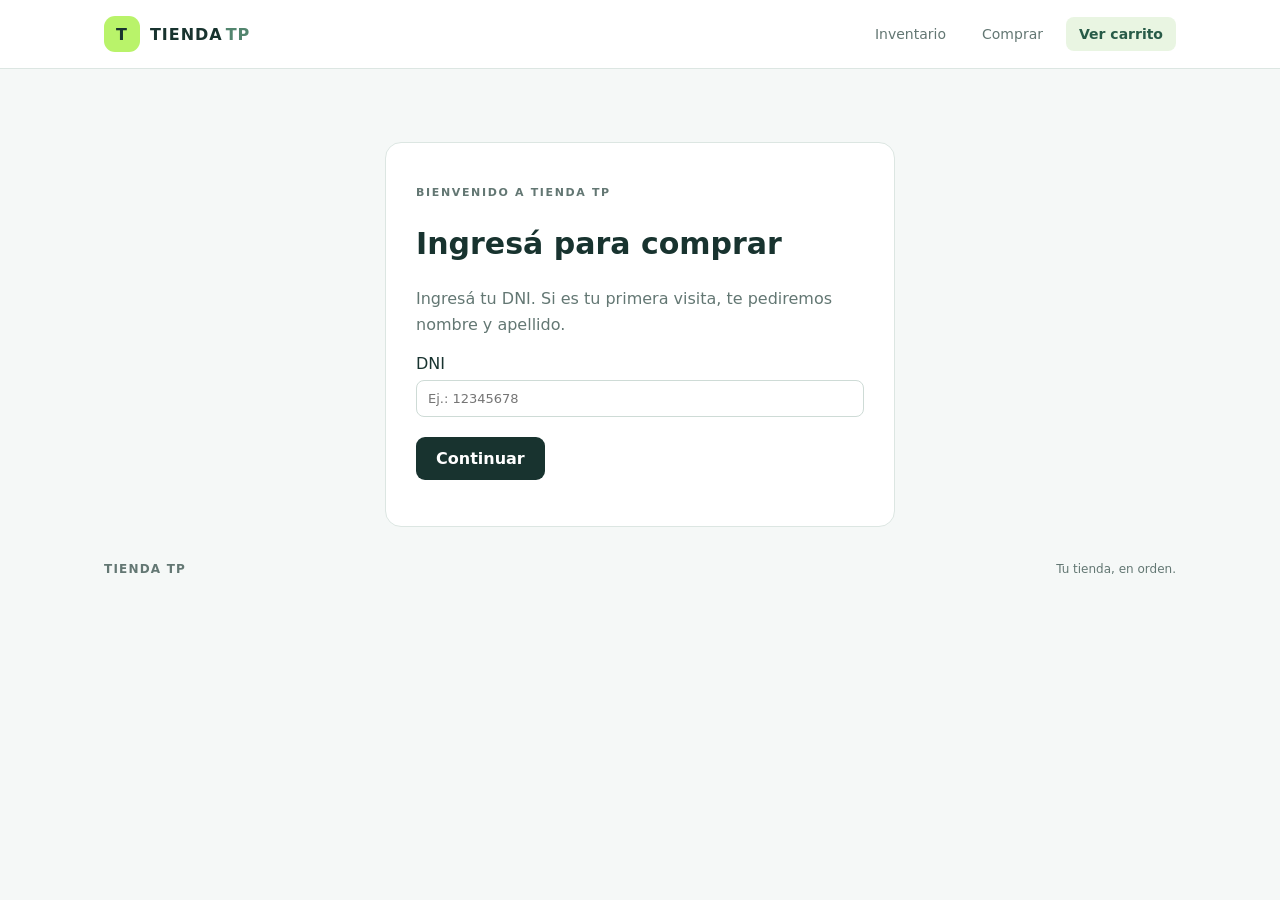
==== FRONTEND/carrito.html @ c948ed14 "Actualización de inventario, stock y transacciones" ====
<!DOCTYPE html>
<html lang="es"><head><meta charset="UTF-8"><meta name="viewport" content="width=device-width, initial-scale=1.0">
<title>Tu carrito | Tienda TP</title><link rel="stylesheet" href="estilos.css"><script src="portal.js" defer></script></head>
<body data-pagina="compra" data-vista="carrito">
<header class="encabezado"><div class="encabezado-interior">
<a class="marca" href="/compra.html"><span class="logo">T</span><span>TIENDA<span class="marca-detalle">TP</span></span></a>
<nav aria-label="Secciones"><a href="/">Inventario</a><a href="/compra.html">Comprar</a><a href="/carrito.html" class="activo" aria-current="page">Ver carrito</a></nav>
</div></header>
<div class="contenedor">
<section id="ingreso" class="acceso-cliente" aria-labelledby="titulo-ingreso">
<p class="antetitulo">BIENVENIDO A TIENDA TP</p><h1 id="titulo-ingreso">Ingresá para comprar</h1>
<p>Ingresá tu DNI. Si es tu primera visita, te pediremos nombre y apellido.</p>
<form id="formulario-ingreso"><label for="dni-ingreso">DNI</label>
<input id="dni-ingreso" name="dni" type="text" inputmode="numeric" autocomplete="off" maxlength="12" required placeholder="Ej.: 12345678">
<div id="datos-nuevo-cliente" hidden><label for="nombre-ingreso">Nombre</label><input id="nombre-ingreso" name="nombre" autocomplete="given-name" maxlength="100">
<label for="apellido-ingreso">Apellido</label><input id="apellido-ingreso" name="apellido" autocomplete="family-name" maxlength="100"></div>
<button class="boton-portal" id="continuar-ingreso" type="submit">Continuar</button>
<p id="estado-ingreso" role="status" aria-live="polite"></p></form></section>
<div id="identidad-cliente" class="identidad-cliente" hidden><span id="nombre-cliente"></span><button id="salir-cliente" type="button" class="boton-secundario">Salir</button></div>
<p id="mensaje-portal" role="status" aria-live="polite"></p>
<main id="portal-contenido" hidden>
<section class="introduccion"><div><p class="antetitulo">TU SELECCIÓN</p><h1>Tu carrito</h1><p class="descripcion">Revisá los productos que agregaste y tus reservas pendientes.</p></div><a href="/compra.html" class="boton-secundario">Seguir comprando</a></section>
<section class="catalogo" aria-labelledby="titulo-carrito"><h2 id="titulo-carrito">Productos para comprar</h2><p id="resumen-carrito"></p><ul id="detalle-carrito" class="lista-carrito"></ul><div class="pie-carrito"><div class="total-carrito"><span>Total estimado</span><strong id="total-carrito">$ 0</strong></div><button id="comprar-carrito" class="boton-portal" type="button" disabled>Comprar</button><button id="vaciar-carrito" class="boton-secundario" type="button" disabled>Vaciar carrito</button></div><p class="nota">Los precios y las existencias se verifican al confirmar la compra.</p></section>
<section class="catalogo bloque-carrito" aria-labelledby="titulo-reservas"><h2 id="titulo-reservas">En espera de stock</h2><p class="nota">Tus reservas respetan el orden de llegada. Al reponer stock se avisa al primer cliente.</p><ul id="reservas-carrito" class="lista-carrito"></ul></section>
<section class="catalogo bloque-carrito" aria-labelledby="titulo-avisos"><h2 id="titulo-avisos">Avisos de reposición</h2><ul id="avisos-carrito" class="lista-carrito"></ul></section>
<section class="catalogo bloque-carrito" aria-labelledby="titulo-compras"><h2 id="titulo-compras">Tus compras</h2><ul id="compras-cliente" class="lista-carrito"></ul></section>
<button id="actualizar-portal" class="boton-secundario" type="button">Actualizar</button></main><footer><span>TIENDA TP</span><p>Tu tienda, en orden.</p></footer></div></body></html>
---- FRONTEND/estilos.css ----
/* =====================================================================
   Hoja de estilos del sistema.
   Cada pantalla usa su propio diseño y sus estilos están acotados con
   body[data-pagina="..."] para que los nombres de clase repetidos
   (.encabezado, .marca, .catalogo...) no se mezclen entre pantallas.
   Al agregar reglas, anteponer el ámbito de la pantalla correspondiente.
   ===================================================================== */

/* ---------- Pantalla de inventario y clientes en espera (index.html) ---------- */

/*
 * estilos.css: define la presentación visual de la pantalla de inventario.
 * Configura colores, tipografía, encabezado persistente, tarjetas, tabla,
 * buscador, botones y mensajes de estado. Incluye estilos de accesibilidad
 * y reglas para adaptar la distribución a pantallas pequeñas.
 * Utiliza CSS puro, sin frameworks ni dependencias externas.
 */
:root { color-scheme: light; --tinta: #162f32; --secundario: #5f7276; --fondo: #f4f7f7; --linea: #e1e8e8; --verde: #a7e8d2; }
* { box-sizing: border-box; }
body[data-pagina="inventario"] { margin: 0; background: var(--fondo); color: var(--tinta); font-family: "Segoe UI", Arial, sans-serif; line-height: 1.5; }
body[data-pagina="inventario"] button, body[data-pagina="inventario"] input { font: inherit; }
body[data-pagina="inventario"] button, body[data-pagina="inventario"] a, body[data-pagina="inventario"] input, body[data-pagina="inventario"] .tabla-contenedor { -webkit-tap-highlight-color: transparent; }
body[data-pagina="inventario"] :focus-visible { outline: 3px solid #247f69; outline-offset: 4px; }
body[data-pagina="inventario"] [hidden] { display: none !important; }
body[data-pagina="inventario"] .encabezado { position: sticky; top: 0; z-index: 5; background: #142d30; color: white; }
body[data-pagina="inventario"] .encabezado-interior { max-width: 1220px; margin: auto; min-height: 86px; display: flex; align-items: center; gap: 48px; padding: 16px 32px; }
body[data-pagina="inventario"] .marca { display: inline-flex; align-items: center; gap: 12px; color: white; text-decoration: none; font-size: 21px; font-weight: 750; letter-spacing: 1px; white-space: nowrap; }
body[data-pagina="inventario"] .logotipo { width: 40px; height: 40px; color: var(--verde); }
body[data-pagina="inventario"] .marca-detalle { margin-left: 5px; font-weight: 400; color: var(--verde); }
body[data-pagina="inventario"] .seccion-actual { align-self: stretch; display: flex; align-items: center; border-bottom: 2px solid var(--verde); padding: 0 4px; font-size: 14px; }
body[data-pagina="inventario"] .etiqueta-encabezado { margin-left: auto; color: #bed1d2; font-size: 13px; }
body[data-pagina="inventario"] .contenedor { max-width: 1220px; margin: auto; padding: 46px 32px 20px; }
body[data-pagina="inventario"] .introduccion { display: flex; justify-content: space-between; align-items: center; gap: 24px; margin-bottom: 30px; }
body[data-pagina="inventario"] .antetitulo { color: #367764; font-size: 11px; letter-spacing: 2px; font-weight: 750; margin: 0 0 8px; }
body[data-pagina="inventario"] h1 { font-size: clamp(32px, 4vw, 44px); letter-spacing: -1.6px; line-height: 1.15; margin: 0 0 10px; }
body[data-pagina="inventario"] .descripcion { margin: 0; color: var(--secundario); font-size: 15px; }
body[data-pagina="inventario"] .boton { display: inline-flex; align-items: center; justify-content: center; gap: 9px; border: 1px solid #193c3a; border-radius: 9px; padding: 11px 18px; color: white; background: #193c3a; cursor: pointer; font-size: 14px; font-weight: 600; }
body[data-pagina="inventario"] .boton:hover:not(:disabled) { background: #26544b; }
body[data-pagina="inventario"] .boton:disabled { opacity: .6; cursor: wait; }
body[data-pagina="inventario"] .boton svg { width: 18px; height: 18px; fill: none; stroke: currentColor; stroke-width: 1.7; stroke-linecap: round; stroke-linejoin: round; }
body[data-pagina="inventario"] .resumen { display: grid; grid-template-columns: repeat(3, 1fr); gap: 18px; margin-bottom: 30px; }
body[data-pagina="inventario"] .tarjeta { padding: 22px 24px; border: 1px solid var(--linea); border-radius: 12px; background: white; }
body[data-pagina="inventario"] .tarjeta p { margin: 0 0 7px; font-size: 13px; color: var(--secundario); }
body[data-pagina="inventario"] .tarjeta strong { display: block; font-size: 34px; letter-spacing: -1px; font-weight: 650; line-height: 1.3; font-variant-numeric: tabular-nums; }
body[data-pagina="inventario"] .tarjeta span { display: block; margin-top: 6px; color: var(--secundario); font-size: 12px; }
body[data-pagina="inventario"] .tarjeta-destacada { background: #e9f4ef; border-color: #d2e7dc; }
body[data-pagina="inventario"] .catalogo { background: white; border: 1px solid var(--linea); border-radius: 12px; overflow: hidden; }
body[data-pagina="inventario"] .barra-catalogo { display: flex; justify-content: space-between; align-items: center; gap: 24px; padding: 24px; }
body[data-pagina="inventario"] h2 { margin: 0; font-size: 18px; font-weight: 650; letter-spacing: -.3px; }
body[data-pagina="inventario"] .barra-catalogo p { margin: 4px 0 0; color: var(--secundario); font-size: 12px; }
body[data-pagina="inventario"] .buscador { width: 285px; }
body[data-pagina="inventario"] .buscador label { display: block; color: var(--secundario); font-size: 12px; margin-bottom: 5px; }
body[data-pagina="inventario"] .buscador input { width: 100%; border: 1px solid #cedada; border-radius: 8px; background: #fbfcfc; color: var(--tinta); padding: 9px 12px; font-size: 14px; }
body[data-pagina="inventario"] .tabla-contenedor { overflow-x: auto; }
body[data-pagina="inventario"] table { border-collapse: collapse; width: 100%; min-width: 670px; text-align: left; font-size: 14px; }
body[data-pagina="inventario"] thead { background: #f6f8f8; }
body[data-pagina="inventario"] th { padding: 13px 24px; color: var(--secundario); font-size: 11px; text-transform: uppercase; letter-spacing: .7px; font-weight: 650; border-top: 1px solid var(--linea); border-bottom: 1px solid var(--linea); }
body[data-pagina="inventario"] td { padding: 17px 24px; border-bottom: 1px solid #edf1f1; }
body[data-pagina="inventario"] tbody tr:last-child td { border-bottom: 0; }
body[data-pagina="inventario"] tbody tr:hover { background: #fafcfb; }
body[data-pagina="inventario"] td:first-child { color: #718286; font-size: 12px; }
body[data-pagina="inventario"] td:nth-child(2) { font-weight: 600; }
body[data-pagina="inventario"] .numero { text-align: right; font-variant-numeric: tabular-nums; white-space: nowrap; }
body[data-pagina="inventario"] .disponibilidad { display: inline-flex; align-items: center; gap: 6px; border-radius: 20px; background: #eaf6ef; color: #236141; padding: 4px 9px; font-size: 11px; white-space: nowrap; }
body[data-pagina="inventario"] .disponibilidad::before { content: ""; width: 5px; height: 5px; border-radius: 50%; background: currentColor; }
body[data-pagina="inventario"] .agotado { background: #fff1e6; color: #8d4e1d; }
body[data-pagina="inventario"] .estado { text-align: center; padding: 48px 24px; margin: 0; color: var(--secundario); border-top: 1px solid var(--linea); }
body[data-pagina="inventario"] .estado.error { color: #9b3434; background: #fff8f8; }
body[data-pagina="inventario"] .pie-catalogo { display: flex; justify-content: space-between; gap: 16px; padding: 15px 24px; border-top: 1px solid var(--linea); color: var(--secundario); font-size: 11px; }
body[data-pagina="inventario"] .pie-pagina { display: flex; justify-content: space-between; align-items: center; gap: 16px; padding: 24px 0 10px; color: var(--secundario); font-size: 11px; }
body[data-pagina="inventario"] .pie-pagina > span { letter-spacing: 1px; font-weight: 700; }
body[data-pagina="inventario"] .pie-pagina p { margin: 0; }
body[data-pagina="inventario"] .solo-lectores, body[data-pagina="inventario"] .saltar-contenido:not(:focus) { position: absolute; width: 1px; height: 1px; padding: 0; margin: -1px; overflow: hidden; clip: rect(0,0,0,0); white-space: nowrap; border: 0; }
body[data-pagina="inventario"] .saltar-contenido:focus { position: fixed; top: 12px; left: 12px; padding: 12px; z-index: 10; color: var(--tinta); background: white; }
@media (max-width: 700px) {
    body[data-pagina="inventario"] .encabezado-interior { min-height: 74px; padding: 14px 20px; gap: 24px; }
    body[data-pagina="inventario"] .etiqueta-encabezado { display: none; }
    body[data-pagina="inventario"] .seccion-actual { margin-left: auto; }
    body[data-pagina="inventario"] .contenedor { padding: 30px 18px 18px; }
    body[data-pagina="inventario"] .introduccion { align-items: flex-start; flex-direction: column; gap: 18px; }
    body[data-pagina="inventario"] .resumen { gap: 10px; }
    body[data-pagina="inventario"] .tarjeta { padding: 16px 12px; }
    body[data-pagina="inventario"] .tarjeta p { min-height: 36px; font-size: 12px; }
    body[data-pagina="inventario"] .tarjeta strong { font-size: 27px; }
    body[data-pagina="inventario"] .tarjeta span { font-size: 10px; }
    body[data-pagina="inventario"] .barra-catalogo { padding: 20px 16px; flex-direction: column; align-items: stretch; gap: 16px; }
    body[data-pagina="inventario"] .buscador { width: 100%; }
    body[data-pagina="inventario"] .pie-catalogo, body[data-pagina="inventario"] .pie-pagina { flex-direction: column; gap: 6px; }
    body[data-pagina="inventario"] .pie-catalogo { padding: 14px 16px; }
}

/* Presentación del formulario de alta y edición. */
body[data-pagina="inventario"] .alta-producto {
    background: white;
    border: 1px solid var(--linea);
    border-radius: 12px;
    padding: 24px;
    margin-bottom: 30px;
}

body[data-pagina="inventario"] #campos-producto {
    border: 0;
    padding: 0;
    margin: 20px 0 0;
    min-width: 0;
}

body[data-pagina="inventario"] .campos-alta {
    display: grid;
    grid-template-columns: 2fr 1fr 1fr;
    gap: 16px;
    margin-bottom: 18px;
}

body[data-pagina="inventario"] .campos-alta label {
    display: block;
    margin-bottom: 6px;
    font-size: 13px;
}

body[data-pagina="inventario"] .campos-alta input {
    width: 100%;
    min-width: 0;
    padding: 10px 12px;
    border: 1px solid #cedada;
    border-radius: 8px;
    color: var(--tinta);
}

body[data-pagina="inventario"] #mensaje-producto {
    color: #236141;
    font-size: 14px;
}

body[data-pagina="inventario"] #mensaje-producto:empty {
    display: none;
}

body[data-pagina="inventario"] #mensaje-producto.error {
    color: #9b3434;
}

/* Acción para cargar un producto en el formulario de edición. */
body[data-pagina="inventario"] .boton-editar {
    border: 1px solid #cedada;
    border-radius: 7px;
    padding: 6px 12px;
    background: white;
    color: var(--tinta);
    cursor: pointer;
    font: inherit;
    font-size: 12px;
}

body[data-pagina="inventario"] .boton-editar:hover {
    background: #e9f4ef;
}

/* Acción para eliminar un producto del inventario. */
body[data-pagina="inventario"] .boton-eliminar {
    margin-left: 6px;
    border: 1px solid #e0b9b9;
    border-radius: 7px;
    padding: 6px 12px;
    background: white;
    color: #9b3434;
    cursor: pointer;
    font: inherit;
    font-size: 12px;
}

body[data-pagina="inventario"] .boton-eliminar:hover {
    background: #fbeaea;
}

body[data-pagina="inventario"] #cancelar-edicion {
    margin-left: 8px;
    background: white;
    color: var(--tinta);
}

body[data-pagina="inventario"] #cancelar-edicion:hover {
    background: #e9f4ef;
}

@media (max-width: 700px) {
    body[data-pagina="inventario"] .campos-alta {
        grid-template-columns: 1fr;
    }
}
/* Clientes en espera: formulario y orden FIFO del producto seleccionado. */
body[data-pagina="inventario"] select { font: inherit; }
body[data-pagina="inventario"] select:focus-visible { outline: 3px solid #247f69; outline-offset: 4px; }
body[data-pagina="inventario"] .seccion-esperas { margin-top: 30px; padding: 24px; background: white; border: 1px solid var(--linea); border-radius: 12px; scroll-margin-top: 110px; }
body[data-pagina="inventario"] .cabecera-esperas { display: flex; align-items: flex-start; justify-content: space-between; gap: 24px; }
body[data-pagina="inventario"] .cabecera-esperas p, body[data-pagina="inventario"] .ayuda-espera, body[data-pagina="inventario"] #estado-cola { color: var(--secundario); font-size: 13px; }
body[data-pagina="inventario"] .cabecera-esperas p { margin: 7px 0 20px; }
body[data-pagina="inventario"] .cabecera-esperas .boton { flex-shrink: 0; }
body[data-pagina="inventario"] #campos-espera { border: 0; padding: 0; margin: 0; min-width: 0; }
body[data-pagina="inventario"] .campos-espera { display: grid; grid-template-columns: 1fr 1fr; gap: 16px; }
body[data-pagina="inventario"] .campos-espera > div { min-width: 0; }
body[data-pagina="inventario"] .campos-espera label { display: block; margin-bottom: 6px; font-size: 13px; }
body[data-pagina="inventario"] .campos-espera select { width: 100%; min-width: 0; padding: 10px 12px; border: 1px solid #cedada; border-radius: 8px; color: var(--tinta); background: white; }
body[data-pagina="inventario"] .campos-espera select:disabled { background: #f4f7f7; color: var(--secundario); }
body[data-pagina="inventario"] .ayuda-espera { margin: 10px 0; }
body[data-pagina="inventario"] .mensaje-espera { color: #236141; font-size: 14px; }
body[data-pagina="inventario"] .mensaje-espera:empty { display: none; }
body[data-pagina="inventario"] .mensaje-espera.error, body[data-pagina="inventario"] .ayuda-espera.error, body[data-pagina="inventario"] #estado-cola.error { color: #9b3434; }
body[data-pagina="inventario"] .cola-espera { margin-top: 24px; border-top: 1px solid var(--linea); padding-top: 20px; }
body[data-pagina="inventario"] .cola-espera h3 { margin: 0; font-size: 16px; }
body[data-pagina="inventario"] #lista-esperas { padding-left: 28px; margin-bottom: 0; }
body[data-pagina="inventario"] #lista-esperas li { padding: 12px 8px; border-bottom: 1px solid var(--linea); overflow-wrap: anywhere; }
body[data-pagina="inventario"] #lista-esperas li:last-child { border-bottom: 0; }
body[data-pagina="inventario"] #lista-esperas li::marker { color: #367764; font-weight: bold; }
body[data-pagina="inventario"] .detalle-espera { display: block; margin-top: 5px; color: var(--secundario); font-size: 12px; }
body[data-pagina="inventario"] .primero-espera { display: inline-block; margin-left: 10px; padding: 3px 8px; border-radius: 20px; color: #236141; background: #eaf6ef; font-size: 11px; }
body[data-pagina="inventario"] .boton-espera { margin: 6px 0 0 6px; border: 1px solid #9bc9ba; border-radius: 7px; padding: 6px 12px; background: #e9f4ef; color: #193c3a; cursor: pointer; font-size: 12px; }
body[data-pagina="inventario"] .boton-espera:hover { background: #d5ecdf; }
body[data-pagina="inventario"] .notificacion-reposicion { padding: 20px 24px; margin-bottom: 30px; border: 1px solid #9bc9ba; border-left: 4px solid #367764; border-radius: 10px; background: #e9f4ef; overflow-wrap: anywhere; }
body[data-pagina="inventario"] .notificacion-reposicion p { margin: 8px 0 0; font-size: 14px; }
body[data-pagina="inventario"] .notificacion-reposicion p:last-child { font-size: 12px; color: var(--secundario); }
@media (max-width: 700px) {
    body[data-pagina="inventario"] .seccion-esperas { padding: 20px 16px; scroll-margin-top: 95px; }
    body[data-pagina="inventario"] .cabecera-esperas { flex-direction: column; gap: 0; margin-bottom: 18px; }
    body[data-pagina="inventario"] .campos-espera { grid-template-columns: 1fr; }
    body[data-pagina="inventario"] .notificacion-reposicion { padding: 18px 16px; }
}

/* Navegación entre inventario y apartado de compra. */
body[data-pagina="inventario"] .navegacion-principal { display: flex; align-items: stretch; gap: 18px; margin-left: auto; }
body[data-pagina="inventario"] .navegacion-principal a { color: inherit; text-decoration: none; }
body[data-pagina="inventario"] .navegacion-principal .enlace-seccion { display: flex; align-items: center; padding: 0 4px; color: #bed1d2; font-size: 14px; }
body[data-pagina="inventario"] .navegacion-principal .enlace-seccion:hover,
body[data-pagina="inventario"] .navegacion-principal .enlace-seccion:focus-visible { color: white; }


/* ---------- Pantalla de compra (compra.html) ---------- */

body[data-pagina="compra"] {
    font-family:Inter,ui-sans-serif,system-ui,-apple-system,BlinkMacSystemFont,"Segoe UI",sans-serif;
    color:#18332f;
    background:#f5f8f7;
    font-synthesis:none;
    text-rendering:optimizeLegibility;
    --tinta:#18332f;
    --secundario:#637773;
    --linea:#dce6e2;
    --verde:#b9f36a;
    --verde-oscuro:#285b48;
}

body[data-pagina="compra"] * {
    box-sizing:border-box;
}

body[data-pagina="compra"] {
    margin:0;
}

body[data-pagina="compra"] .encabezado {
    background:#fff;
    border-bottom:1px solid var(--linea);
}

body[data-pagina="compra"] .encabezado-interior {
    max-width:1120px;
    margin:auto;
    padding:16px 24px;
    display:flex;
    align-items:center;
    justify-content:space-between;
    gap:20px;
}

body[data-pagina="compra"] .marca {
    display:flex;
    align-items:center;
    gap:10px;
    text-decoration:none;
    color:var(--tinta);
    font-weight:850;
    letter-spacing:.06em;
}

body[data-pagina="compra"] .logo {
    display:grid;
    place-items:center;
    width:36px;
    height:36px;
    border-radius:11px;
    background:var(--verde);
    color:#18332f;
}

body[data-pagina="compra"] .marca-detalle {
    color:#52856e;
    margin-left:3px;
}

body[data-pagina="compra"] .encabezado nav {
    display:flex;
    gap:10px;
}

body[data-pagina="compra"] .encabezado nav a {
    padding:9px 13px;
    border-radius:8px;
    text-decoration:none;
    color:var(--secundario);
    font-size:14px;
}

body[data-pagina="compra"] .encabezado nav a.activo {
    background:#e9f5e2;
    color:#285b48;
    font-weight:700;
}

body[data-pagina="compra"] .encabezado nav a:hover {
    background: #e9f5e2;
    color: #285b48;
}

body[data-pagina="compra"] .encabezado nav a.activo:hover {
    background: #d8ebce;
    color: #18332f;
}

body[data-pagina="compra"] .contenedor {
    max-width:1120px;
    margin:0 auto;
    padding:38px 24px;
}

body[data-pagina="compra"] .introduccion {
    display:flex;
    justify-content:space-between;
    align-items:center;
    gap:20px;
    margin-bottom:28px;
}

body[data-pagina="compra"] .antetitulo {
    font-size:11px;
    font-weight:800;
    letter-spacing:.15em;
    color:#52856e;
}

body[data-pagina="compra"] .introduccion h1 {
    font-size:clamp(30px,4vw,42px);
    letter-spacing:-.04em;
    margin:8px 0;
}

body[data-pagina="compra"] .descripcion {
    margin:0;
    color:var(--secundario);
}

body[data-pagina="compra"] h2 {
    font-size:19px;
    letter-spacing:-.02em;
    margin:0 0 7px;
}

body[data-pagina="compra"] .boton-secundario {
    display:inline-flex;
    align-items:center;
    justify-content:center;
    border:1px solid #cbd9d4;
    border-radius:9px;
    background:#fff;
    color:var(--tinta);
    padding:10px 14px;
    text-decoration:none;
    font-weight:650;
    font-size:13px;
    cursor:pointer;
}

body[data-pagina="compra"] .boton-secundario:disabled {
    opacity:.45;
    cursor:not-allowed;
}

body[data-pagina="compra"] .panel-carrito {
    display:flex;
    align-items:center;
    gap:22px;
    padding:20px 22px;
    background:#fff;
    border:1px solid var(--linea);
    border-radius:14px;
    margin:28px 0;
}

body[data-pagina="compra"] .panel-carrito>div:first-child {
    flex:1;
}

body[data-pagina="compra"] .panel-carrito p,

body[data-pagina="compra"] .cabecera-catalogo p {
    margin:0;
    color:var(--secundario);
    font-size:13px;
}

body[data-pagina="compra"] .total-carrito {
    display:flex;
    flex-direction:column;
    gap:3px;
}

body[data-pagina="compra"] .total-carrito span {
    font-size:12px;
    color:var(--secundario);
}

body[data-pagina="compra"] .total-carrito strong {
    font-size:21px;
    font-variant-numeric:tabular-nums;
}

body[data-pagina="compra"] .catalogo {
    background:#fff;
    border:1px solid var(--linea);
    border-radius:14px;
    padding:24px;
}

body[data-pagina="compra"] .cabecera-catalogo {
    display:flex;
    align-items:flex-start;
    justify-content:space-between;
    gap:22px;
    margin-bottom:20px;
}

body[data-pagina="compra"] .filtros {
    display:grid;
    grid-template-columns:auto minmax(140px,210px);
    align-items:center;
    gap:8px 10px;
}

body[data-pagina="compra"] .filtros label {
    font-size:12px;
    color:var(--secundario);
}

body[data-pagina="compra"] input,

body[data-pagina="compra"] select {
    min-width:0;
    width:100%;
    padding:10px 11px;
    border:1px solid #cedbd6;
    border-radius:8px;
    background:white;
    color:var(--tinta);
    font:inherit;
    font-size:13px;
}

body[data-pagina="compra"] input:disabled,

body[data-pagina="compra"] select:disabled {
    background:#f4f7f6;
}

body[data-pagina="compra"] #estado {
    padding:16px;
    border-radius:9px;
    background:#f5f8f7;
    color:var(--secundario);
    font-size:14px;
}

body[data-pagina="compra"] #estado.error {
    color:#923d35;
    background:#fff0ee;
}

body[data-pagina="compra"] .productos {
    display:grid;
    grid-template-columns:repeat(3,minmax(0,1fr));
    gap:14px;
}

body[data-pagina="compra"] .producto {
    display:flex;
    flex-direction:column;
    gap:12px;
    padding:18px;
    border:1px solid var(--linea);
    border-radius:12px;
    min-width:0;
}

body[data-pagina="compra"] .producto:hover {
    border-color:#a6c7b9;
}

body[data-pagina="compra"] .producto-superior {
    display:flex;
    justify-content:space-between;
    align-items:center;
    gap:8px;
}

body[data-pagina="compra"] .id-producto {
    font-size:11px;
    color:var(--secundario);
}

body[data-pagina="compra"] .etiqueta-popular {
    font-size:11px;
    font-weight:700;
    padding:5px 8px;
    border-radius:20px;
    background:#edf7df;
    color:#426d2b;
    white-space:nowrap;
}

body[data-pagina="compra"] .producto h3 {
    margin:0;
    font-size:17px;
    overflow-wrap:anywhere;
}

body[data-pagina="compra"] .precio {
    font-size:23px;
    font-weight:800;
    letter-spacing:-.03em;
}

body[data-pagina="compra"] .stock {
    font-size:12px;
    color:var(--secundario);
}

body[data-pagina="compra"] .stock.agotado {
    color:#a2443b;
}

body[data-pagina="compra"] .agregar {
    width:100%;
    margin-top:auto;
    border:0;
    border-radius:8px;
    padding:11px;
    background:var(--tinta);
    color:white;
    font-weight:700;
    cursor:pointer;
}

body[data-pagina="compra"] .agregar:hover:not(:disabled) {
    background: #285b48;
    color: #ffffff;
}

body[data-pagina="compra"] .agregar:disabled {
    background:#dce4e0;
    color:#74817c;
    cursor:not-allowed;
}

body[data-pagina="compra"] .nota {
    margin:20px 0 0;
    font-size:12px;
    color:var(--secundario);
    line-height:1.5;
}

body[data-pagina="compra"] footer {
    display:flex;
    justify-content:space-between;
    gap:15px;
    margin-top:30px;
    color:var(--secundario);
    font-size:12px;
}

body[data-pagina="compra"] footer span {
    font-weight:800;
    letter-spacing:.1em;
}

body[data-pagina="compra"] footer p {
    margin:0;
}

@media(max-width:800px) {
    body[data-pagina="compra"] .productos {
        grid-template-columns:repeat(2,minmax(0,1fr));
    }
    body[data-pagina="compra"] .cabecera-catalogo {
        flex-direction:column;
    }
    body[data-pagina="compra"] .filtros {
        width:100%;
        grid-template-columns:110px minmax(0,1fr);
    }
}

@media(max-width:520px) {
    body[data-pagina="compra"] .encabezado-interior,
    body[data-pagina="compra"] .introduccion {
        align-items:flex-start;
    }
    body[data-pagina="compra"] .encabezado-interior {
        padding:14px 16px;
    }
    body[data-pagina="compra"] .contenedor {
        padding:26px 15px;
    }
    body[data-pagina="compra"] .introduccion {
        flex-direction:column;
    }
    body[data-pagina="compra"] .panel-carrito {
        align-items:flex-start;
        flex-wrap:wrap;
        padding:16px;
    }
    body[data-pagina="compra"] .panel-carrito>div:first-child {
        flex-basis:100%;
    }
    body[data-pagina="compra"] .productos {
        grid-template-columns:1fr;
    }
    body[data-pagina="compra"] .catalogo {
        padding:17px;
    }
    body[data-pagina="compra"] .filtros {
        grid-template-columns:1fr;
    }
    body[data-pagina="compra"] .filtros label {
        margin-top:5px;
    }
    body[data-pagina="compra"] footer {
        flex-direction:column;
    }
}
/* Ingreso, carrito y reservas del portal del cliente. */
body[data-pagina="compra"] [hidden] { display:none !important; }
body[data-pagina="compra"] .boton-secundario { display:inline-flex; align-items:center; justify-content:center; text-decoration:none; }
body[data-pagina="compra"] .boton-portal { background:var(--tinta);color:white;border:0;border-radius:9px;padding:12px 20px;font:inherit;font-weight:700;cursor:pointer; }
body[data-pagina="compra"] button:disabled { opacity:.5;cursor:not-allowed; }
body[data-pagina="compra"] .acceso-cliente { max-width:510px;margin:35px auto;padding:30px;background:white;border:1px solid var(--linea);border-radius:16px; }
body[data-pagina="compra"] .acceso-cliente h1 { font-size:30px; }
body[data-pagina="compra"] .acceso-cliente p { line-height:1.6;color:var(--secundario); }
body[data-pagina="compra"] .acceso-cliente label { display:block;margin:15px 0 7px; }
body[data-pagina="compra"] .acceso-cliente .boton-portal { margin-top:20px; }
body[data-pagina="compra"] .identidad-cliente { display:flex;justify-content:space-between;align-items:center;gap:12px;margin-bottom:25px; }
body[data-pagina="compra"] #mensaje-portal:not(:empty) { padding:15px 18px;background:#edf7df;border:1px solid #cce3bd;border-radius:10px;line-height:1.6; }
body[data-pagina="compra"] .error { color:#a2443b; }
body[data-pagina="compra"] #mensaje-portal.error { background:#fff0ee;border-color:#edc6c0; }
body[data-pagina="compra"] .bloque-carrito { margin-top:24px; }
body[data-pagina="compra"] .lista-carrito { list-style:none;padding:0;margin:18px 0; }
body[data-pagina="compra"] .lista-carrito li { padding:18px 0;border-bottom:1px solid var(--linea);overflow-wrap:anywhere; }
body[data-pagina="compra"] .lista-carrito li:last-child { border-bottom:0; }
body[data-pagina="compra"] .lista-carrito h3 { margin:0 0 8px;font-size:17px; }
body[data-pagina="compra"] .lista-carrito p { margin:6px 0;font-size:14px; }
body[data-pagina="compra"] .fila-carrito { display:flex;justify-content:space-between;gap:18px;align-items:center; }
body[data-pagina="compra"] .controles-carrito { display:flex;align-items:center;gap:15px;flex-shrink:0; }
body[data-pagina="compra"] .controles-carrito label { font-size:12px; }
body[data-pagina="compra"] .controles-carrito input { display:block;max-width:90px;margin-top:5px; }
body[data-pagina="compra"] .pie-carrito { display:flex;align-items:center;gap:15px;flex-wrap:wrap;border-top:1px solid var(--linea);padding-top:20px; }
body[data-pagina="compra"] .pie-carrito .total-carrito { margin-right:auto; }
body[data-pagina="compra"] :focus-visible { outline:3px solid #247f69;outline-offset:3px; }
@media(max-width:650px) {
    body[data-pagina="compra"] .fila-carrito { flex-direction:column;align-items:stretch; }
    body[data-pagina="compra"] .controles-carrito { flex-wrap:wrap;justify-content:space-between; }
    body[data-pagina="compra"] .encabezado-interior { flex-wrap:wrap;gap:12px; }
    body[data-pagina="compra"] .encabezado-interior nav { flex-wrap:wrap;gap:8px; }
    body[data-pagina="compra"] .acceso-cliente { padding:22px; }
}
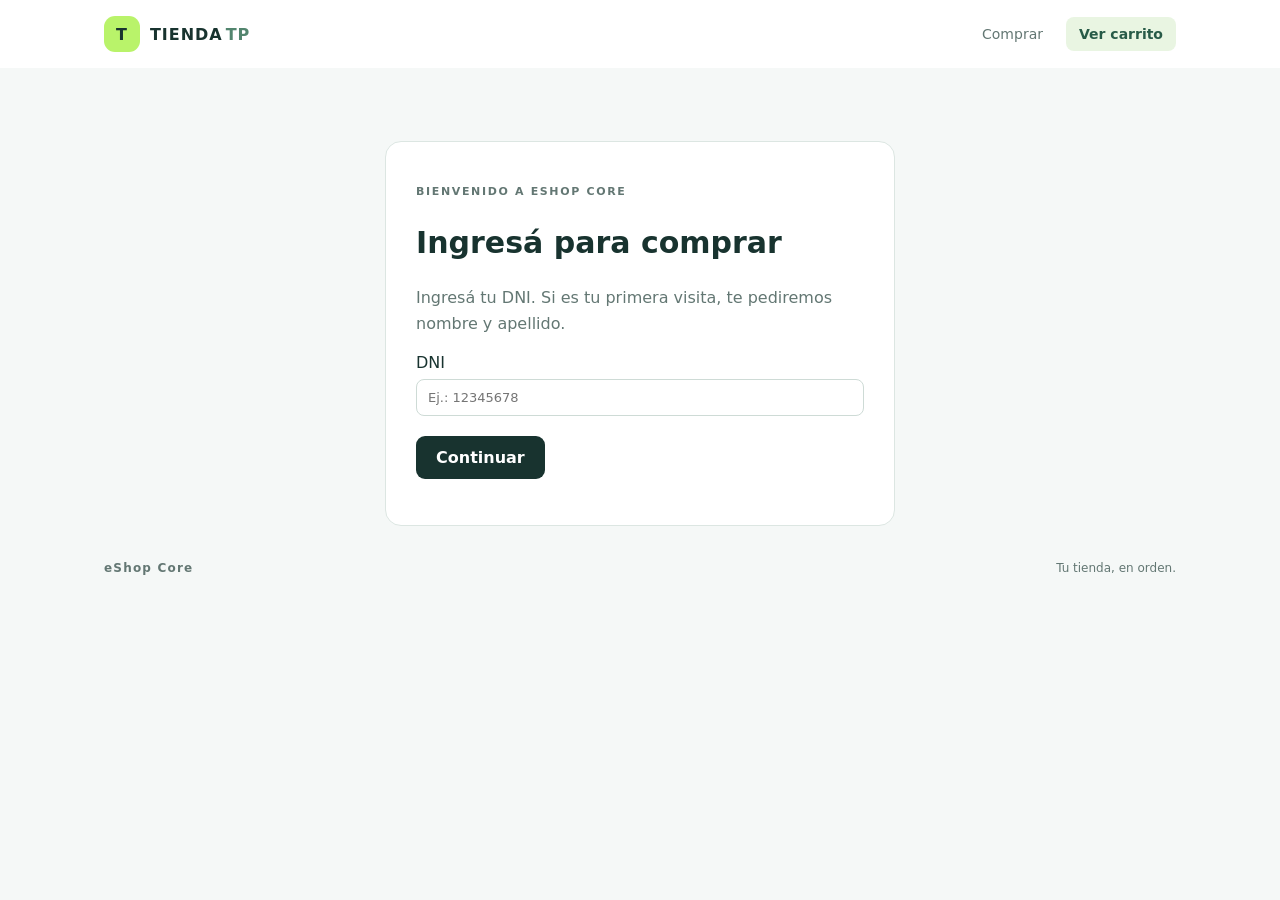
==== commit 8a784194: "Ediciones" ====
--- a/FRONTEND/carrito.html
+++ b/FRONTEND/carrito.html
@@ -1,14 +1,14 @@
 <!DOCTYPE html>
 <html lang="es"><head><meta charset="UTF-8"><meta name="viewport" content="width=device-width, initial-scale=1.0">
-<title>Tu carrito | Tienda TP</title><link rel="stylesheet" href="estilos.css"><script src="portal.js" defer></script></head>
+<title>Tu carrito | eShop Core</title><link rel="stylesheet" href="estilos.css"><script src="portal.js" defer></script></head>
 <body data-pagina="compra" data-vista="carrito">
 <header class="encabezado"><div class="encabezado-interior">
 <a class="marca" href="/compra.html"><span class="logo">T</span><span>TIENDA<span class="marca-detalle">TP</span></span></a>
-<nav aria-label="Secciones"><a href="/">Inventario</a><a href="/compra.html">Comprar</a><a href="/carrito.html" class="activo" aria-current="page">Ver carrito</a></nav>
+<nav aria-label="Secciones"><a href="/compra.html">Comprar</a><a href="/carrito.html" class="activo" aria-current="page">Ver carrito</a></nav>
 </div></header>
 <div class="contenedor">
 <section id="ingreso" class="acceso-cliente" aria-labelledby="titulo-ingreso">
-<p class="antetitulo">BIENVENIDO A TIENDA TP</p><h1 id="titulo-ingreso">Ingresá para comprar</h1>
+<p class="antetitulo">BIENVENIDO A ESHOP CORE</p><h1 id="titulo-ingreso">Ingresá para comprar</h1>
 <p>Ingresá tu DNI. Si es tu primera visita, te pediremos nombre y apellido.</p>
 <form id="formulario-ingreso"><label for="dni-ingreso">DNI</label>
 <input id="dni-ingreso" name="dni" type="text" inputmode="numeric" autocomplete="off" maxlength="12" required placeholder="Ej.: 12345678">
@@ -24,4 +24,4 @@
 <section class="catalogo bloque-carrito" aria-labelledby="titulo-reservas"><h2 id="titulo-reservas">En espera de stock</h2><p class="nota">Tus reservas respetan el orden de llegada. Al reponer stock se avisa al primer cliente.</p><ul id="reservas-carrito" class="lista-carrito"></ul></section>
 <section class="catalogo bloque-carrito" aria-labelledby="titulo-avisos"><h2 id="titulo-avisos">Avisos de reposición</h2><ul id="avisos-carrito" class="lista-carrito"></ul></section>
 <section class="catalogo bloque-carrito" aria-labelledby="titulo-compras"><h2 id="titulo-compras">Tus compras</h2><ul id="compras-cliente" class="lista-carrito"></ul></section>
-<button id="actualizar-portal" class="boton-secundario" type="button">Actualizar</button></main><footer><span>TIENDA TP</span><p>Tu tienda, en orden.</p></footer></div></body></html>+<button id="actualizar-portal" class="boton-secundario" type="button">Actualizar</button></main><footer><span>eShop Core</span><p>Tu tienda, en orden.</p></footer></div></body></html>
--- a/FRONTEND/estilos.css
+++ b/FRONTEND/estilos.css
@@ -258,8 +258,10 @@
 }
 
 body[data-pagina="compra"] .encabezado {
+    position: sticky;
+    top: 0;
+    z-index: 10;
     background:#fff;
-    border-bottom:1px solid var(--linea);
 }
 
 body[data-pagina="compra"] .encabezado-interior {
@@ -645,6 +647,144 @@
         flex-direction:column;
     }
 }
+
+/* =====================================================================
+   Footer / Pie de página — compartido entre todas las pantallas
+   ===================================================================== */
+
+.pie-pagina {
+    background: #0e2224;
+    color: #b0c4c6;
+    margin-top: 60px;
+    font-family: "Segoe UI", Arial, sans-serif;
+}
+
+.pie-interior {
+    max-width: 1220px;
+    margin: auto;
+    padding: 48px 32px 36px;
+    display: grid;
+    grid-template-columns: 1.6fr 1fr 1fr;
+    gap: 40px;
+}
+
+/* -- Columna izquierda con marca -- */
+.pie-marca {
+    display: flex;
+    flex-direction: column;
+    gap: 10px;
+}
+
+.pie-logo {
+    width: 38px;
+    height: 38px;
+    color: #a7e8d2;
+}
+
+.pie-nombre {
+    font-size: 20px;
+    font-weight: 750;
+    letter-spacing: 1px;
+    color: white;
+}
+
+.pie-detalle {
+    font-weight: 400;
+    color: #a7e8d2;
+    margin-left: 4px;
+}
+
+.pie-slogan {
+    margin: 0;
+    font-size: 13px;
+    color: #7a9fa3;
+    line-height: 1.5;
+}
+
+/* -- Títulos de columnas -- */
+.pie-titulo {
+    font-size: 12px;
+    font-weight: 700;
+    letter-spacing: 1.5px;
+    text-transform: uppercase;
+    color: white;
+    margin: 0 0 16px;
+}
+
+/* -- Listas de datos -- */
+.pie-lista {
+    list-style: none;
+    margin: 0;
+    padding: 0;
+    display: flex;
+    flex-direction: column;
+    gap: 12px;
+    font-size: 14px;
+}
+
+.pie-lista li {
+    display: flex;
+    align-items: center;
+    gap: 10px;
+}
+
+.pie-lista svg {
+    width: 16px;
+    height: 16px;
+    flex-shrink: 0;
+    fill: none;
+    stroke: #a7e8d2;
+    stroke-width: 1.8;
+    stroke-linecap: round;
+    stroke-linejoin: round;
+}
+
+.pie-lista a {
+    color: #b0c4c6;
+    text-decoration: none;
+}
+
+.pie-lista a:hover {
+    color: #a7e8d2;
+    text-decoration: underline;
+}
+
+/* -- Franja de copyright -- */
+.pie-copyright {
+    border-top: 1px solid #1e3c3f;
+    text-align: center;
+    padding: 16px 32px;
+    font-size: 12px;
+    color: #5a7a7d;
+}
+
+.pie-copyright p {
+    margin: 0;
+}
+
+/* -- Responsive: apilar columnas en pantallas pequeñas -- */
+@media (max-width: 768px) {
+    .pie-interior {
+        grid-template-columns: 1fr;
+        gap: 28px;
+        padding: 36px 20px 24px;
+    }
+}
+
+/* Logotipo de eShop Core (imagen que incluye el nombre) */
+.logo-imagen {
+    display: block;
+    height: 40px;
+    width: auto;
+}
+
+.pie-logo-imagen {
+    display: block;
+    align-self: flex-start;
+    height: 44px;
+    width: auto;
+}
+
 /* Ingreso, carrito y reservas del portal del cliente. */
 body[data-pagina="compra"] [hidden] { display:none !important; }
 body[data-pagina="compra"] .boton-secundario { display:inline-flex; align-items:center; justify-content:center; text-decoration:none; }
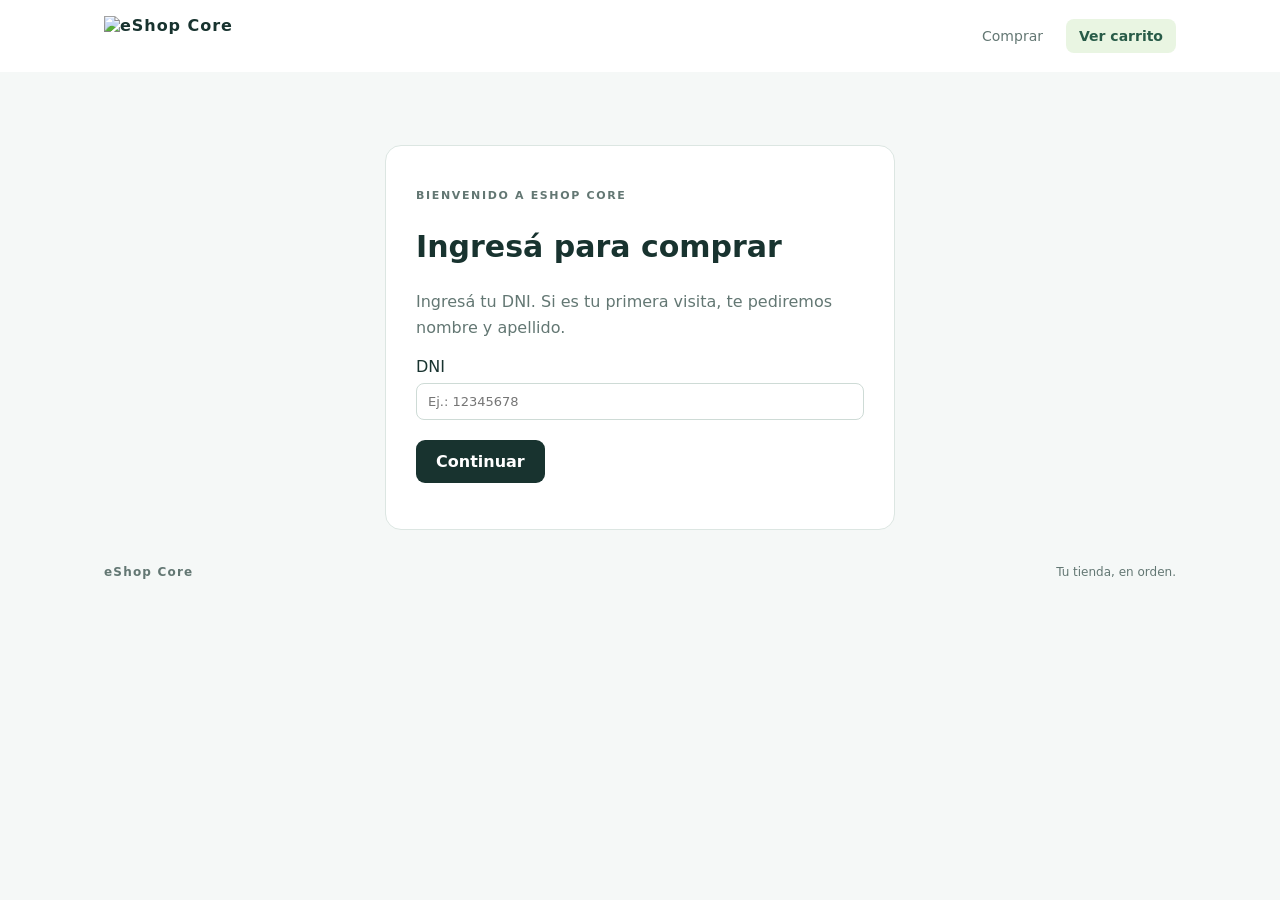
==== commit b910fe73: "agregado de logo" ====
--- a/FRONTEND/carrito.html
+++ b/FRONTEND/carrito.html
@@ -1,9 +1,10 @@
 <!DOCTYPE html>
 <html lang="es"><head><meta charset="UTF-8"><meta name="viewport" content="width=device-width, initial-scale=1.0">
 <title>Tu carrito | eShop Core</title><link rel="stylesheet" href="estilos.css"><script src="portal.js" defer></script></head>
+<title>Tu carrito | eShop Core</title><link rel="icon" type="image/png" href="/img/logo.png">
 <body data-pagina="compra" data-vista="carrito">
 <header class="encabezado"><div class="encabezado-interior">
-<a class="marca" href="/compra.html"><span class="logo">T</span><span>TIENDA<span class="marca-detalle">TP</span></span></a>
+<a class="marca" href="/compra.html" aria-label="eShop Core, inicio"><img class="logo-imagen" src="/img/black.png" alt="eShop Core" width="560" height="92"></a>
 <nav aria-label="Secciones"><a href="/compra.html">Comprar</a><a href="/carrito.html" class="activo" aria-current="page">Ver carrito</a></nav>
 </div></header>
 <div class="contenedor">
